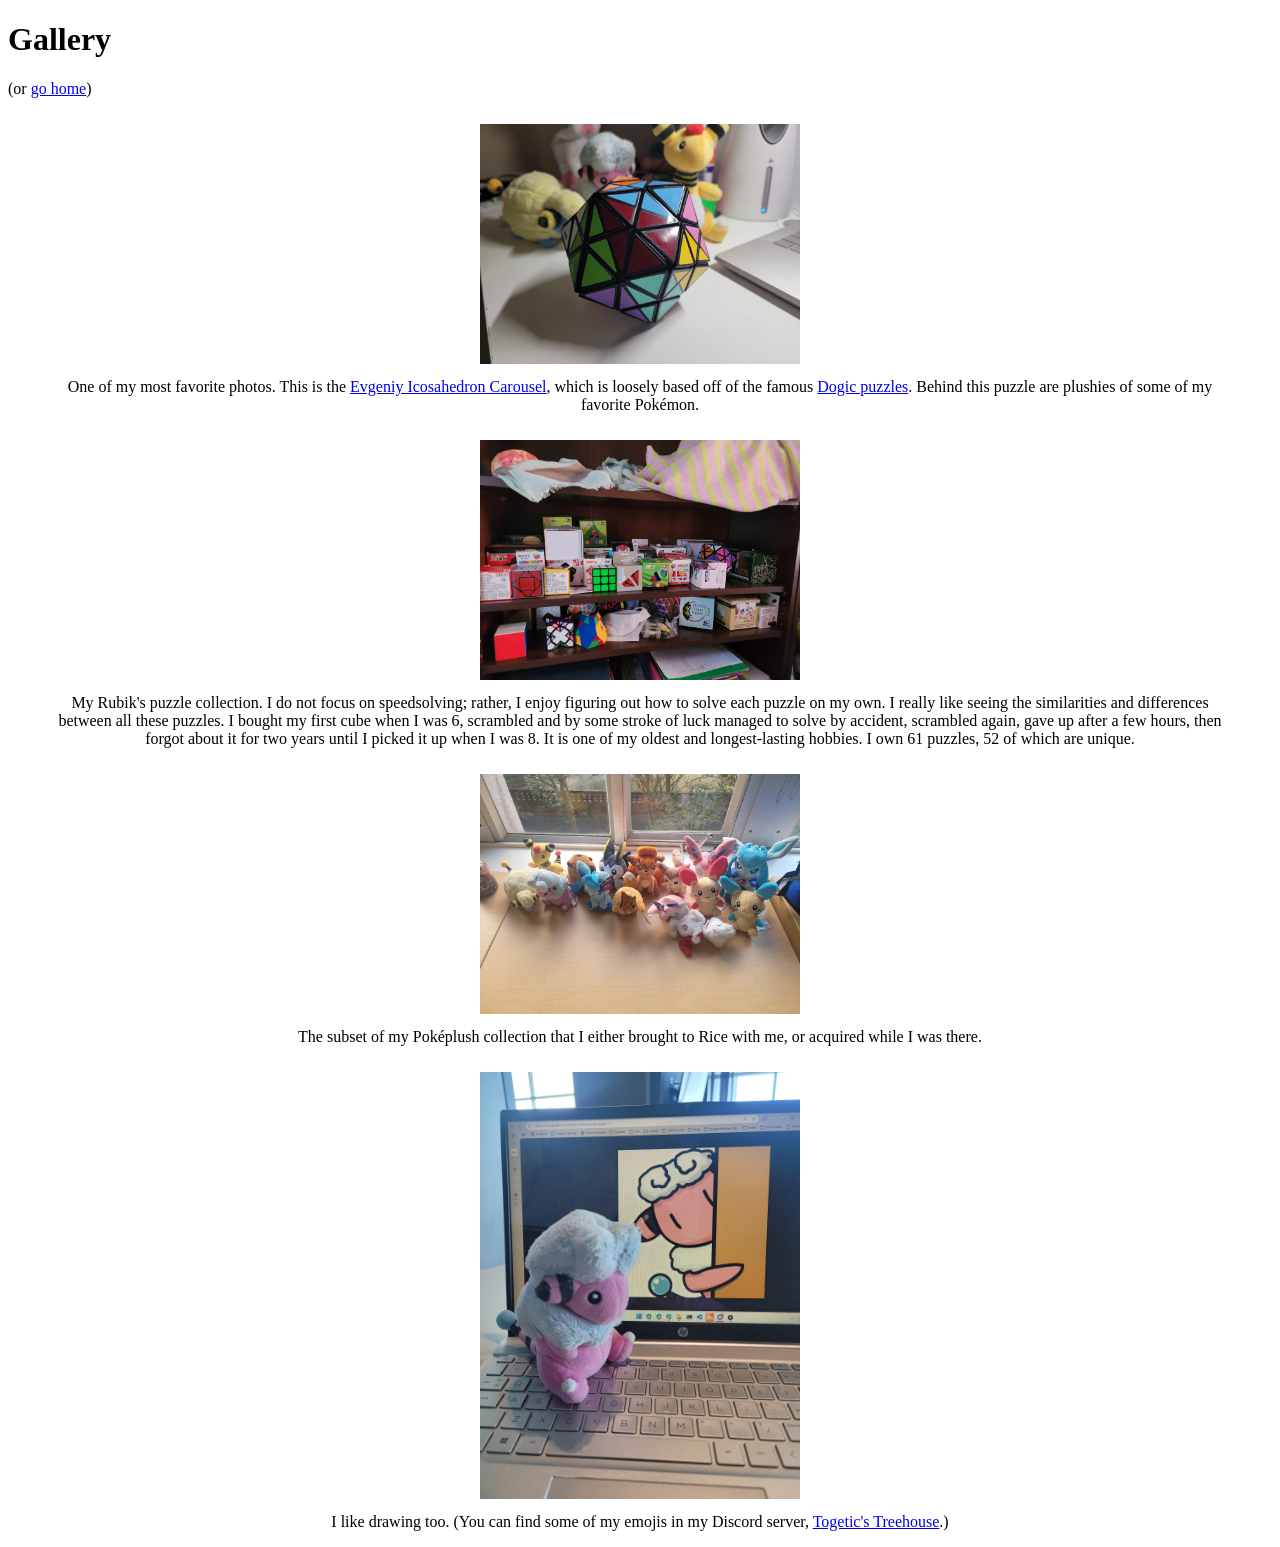
==== gallery.html @ b39fd52b "overhaul website to actually have more stuff about me" ====
<!DOCTYPE html>
<html>

<head>
    <link rel="stylesheet" href="style.css">
</head>

<body>
    <h1>Gallery</h1>
    (or <a href=index.html>go home</a>)
    <center>
        <figure>
            <img src="files/rubiks_evgeniy_icosahedron_carousel.jpg"
                alt="Photo is focused on a solved Evgeniy Icosahedron, Carousel variant. The background has Mareep, Flaaffy, Ampharos, and Sylveon plushies.">
            <figcaption>One of my most favorite photos. This is the <a
                    href="https://www.thecubicle.com/products/evgeniy-icosahedron-carousel">Evgeniy Icosahedron
                    Carousel</a>, which is loosely based off of the famous <a href="https://en.wikipedia.org/wiki/Dogic">Dogic puzzles</a>. Behind this puzzle are plushies of some of my favorite Pokémon.</figcaption>
        </figure>
        <figure>
            <img src="files/rubiks_collection.jpg" alt="A messy shelf with many Rubik's puzzles. Many are solved, although a few are not. May remain in the original box they were shipped in.">
            <figcaption>My Rubik's puzzle collection. I do not focus on speedsolving; rather, I enjoy figuring out how to solve each puzzle on my own. I really like seeing the similarities and differences between all these puzzles. I bought my first cube when I was 6, scrambled and by some stroke of luck managed to solve by accident, scrambled again, gave up after a few hours, then forgot about it for two years until I picked it up when I was 8. It is one of my oldest and longest-lasting hobbies. I own 61 puzzles, 52 of which are unique.</figcaption>
        </figure>
        <figure>
            <img src="files/pokeplush_collection.jpg" alt="A collection of Pokémon plushies.">
            <figcaption>The subset of my Poképlush collection that I either brought to Rice with me, or acquired while I
                was there.</figcaption>
        </figure>
        <figure>
            <img src="files/flaaffy_and_flaafpeek.jpg"
                alt="A Flaaffy plush sitting on top of a laptop. The laptop displays a custom emoji of Flaaffy peeking at the user.">
            <figcaption>I like drawing too. (You can find some of my emojis in my Discord server, <a
                    href="https://discord.com/invite/ep6PfS4DY3">Togetic's Treehouse</a>.)</figcaption>
        </figure>
    </center>

</body>

</html>
---- style.css ----
img {
    width: 25vw;
    min-width: 300px;
    margin: 10px;
}
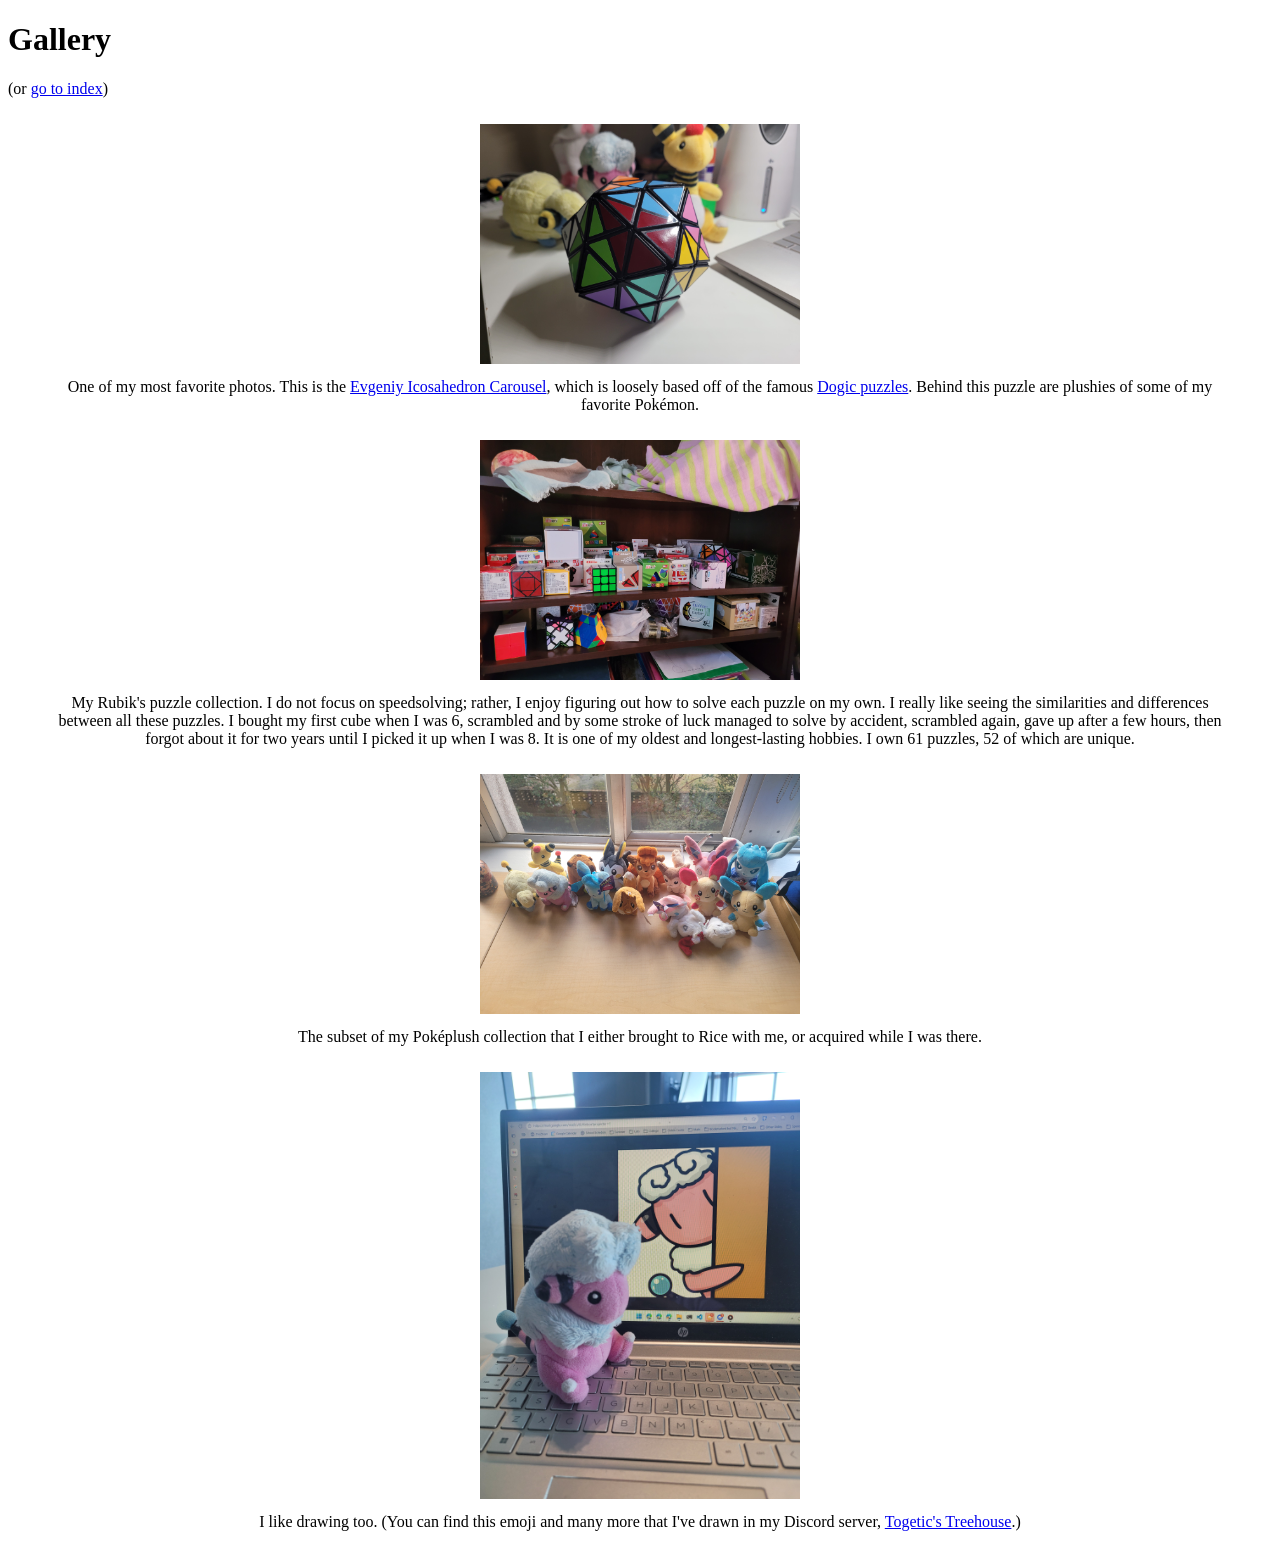
==== commit e651e296: "add Rice Navigator widget and favicon" ====
--- a/gallery.html
+++ b/gallery.html
@@ -2,33 +2,46 @@
 <html>
 
 <head>
+    <title>Mystimorphix | Gallery</title>
     <link rel="stylesheet" href="style.css">
+    <link rel="icon" type="image/x-icon" href="files/favicon.ico">
 </head>
 
 <body>
     <h1>Gallery</h1>
-    (or <a href=index.html>go home</a>)
+    (or <a href=index.html>go to index</a>)
     <center>
         <figure>
             <img src="files/rubiks_evgeniy_icosahedron_carousel.jpg"
-                alt="Photo is focused on a solved Evgeniy Icosahedron, Carousel variant. The background has Mareep, Flaaffy, Ampharos, and Sylveon plushies.">
+                alt="Photo is focused on a solved Evgeniy Icosahedron, Carousel variant. The background has Mareep, Flaaffy, Ampharos, and Sylveon plushies."
+                class="gallery-img">
             <figcaption>One of my most favorite photos. This is the <a
                     href="https://www.thecubicle.com/products/evgeniy-icosahedron-carousel">Evgeniy Icosahedron
-                    Carousel</a>, which is loosely based off of the famous <a href="https://en.wikipedia.org/wiki/Dogic">Dogic puzzles</a>. Behind this puzzle are plushies of some of my favorite Pokémon.</figcaption>
+                    Carousel</a>, which is loosely based off of the famous <a
+                    href="https://en.wikipedia.org/wiki/Dogic">Dogic puzzles</a>. Behind this puzzle are plushies of
+                some of my favorite Pokémon.</figcaption>
         </figure>
         <figure>
-            <img src="files/rubiks_collection.jpg" alt="A messy shelf with many Rubik's puzzles. Many are solved, although a few are not. May remain in the original box they were shipped in.">
-            <figcaption>My Rubik's puzzle collection. I do not focus on speedsolving; rather, I enjoy figuring out how to solve each puzzle on my own. I really like seeing the similarities and differences between all these puzzles. I bought my first cube when I was 6, scrambled and by some stroke of luck managed to solve by accident, scrambled again, gave up after a few hours, then forgot about it for two years until I picked it up when I was 8. It is one of my oldest and longest-lasting hobbies. I own 61 puzzles, 52 of which are unique.</figcaption>
+            <img src="files/rubiks_collection.jpg"
+                alt="A messy shelf with many Rubik's puzzles. Many are solved, although a few are not. May remain in the original box they were shipped in."
+                class="gallery-img">
+            <figcaption>My Rubik's puzzle collection. I do not focus on speedsolving; rather, I enjoy figuring out how
+                to solve each puzzle on my own. I really like seeing the similarities and differences between all these
+                puzzles. I bought my first cube when I was 6, scrambled and by some stroke of luck managed to solve by
+                accident, scrambled again, gave up after a few hours, then forgot about it for two years until I picked
+                it up when I was 8. It is one of my oldest and longest-lasting hobbies. I own 61 puzzles, 52 of which
+                are unique.</figcaption>
         </figure>
         <figure>
-            <img src="files/pokeplush_collection.jpg" alt="A collection of Pokémon plushies.">
+            <img src="files/pokeplush_collection.jpg" alt="A collection of Pokémon plushies." class="gallery-img">
             <figcaption>The subset of my Poképlush collection that I either brought to Rice with me, or acquired while I
                 was there.</figcaption>
         </figure>
         <figure>
             <img src="files/flaaffy_and_flaafpeek.jpg"
-                alt="A Flaaffy plush sitting on top of a laptop. The laptop displays a custom emoji of Flaaffy peeking at the user.">
-            <figcaption>I like drawing too. (You can find some of my emojis in my Discord server, <a
+                alt="A Flaaffy plush sitting on top of a laptop. The laptop displays a custom emoji of Flaaffy peeking at the user."
+                class="gallery-img">
+            <figcaption>I like drawing too. (You can find this emoji and many more that I've drawn in my Discord server, <a
                     href="https://discord.com/invite/ep6PfS4DY3">Togetic's Treehouse</a>.)</figcaption>
         </figure>
     </center>
--- a/style.css
+++ b/style.css
@@ -1,4 +1,4 @@
-img {
+.gallery-img {
     width: 25vw;
     min-width: 300px;
     margin: 10px;
